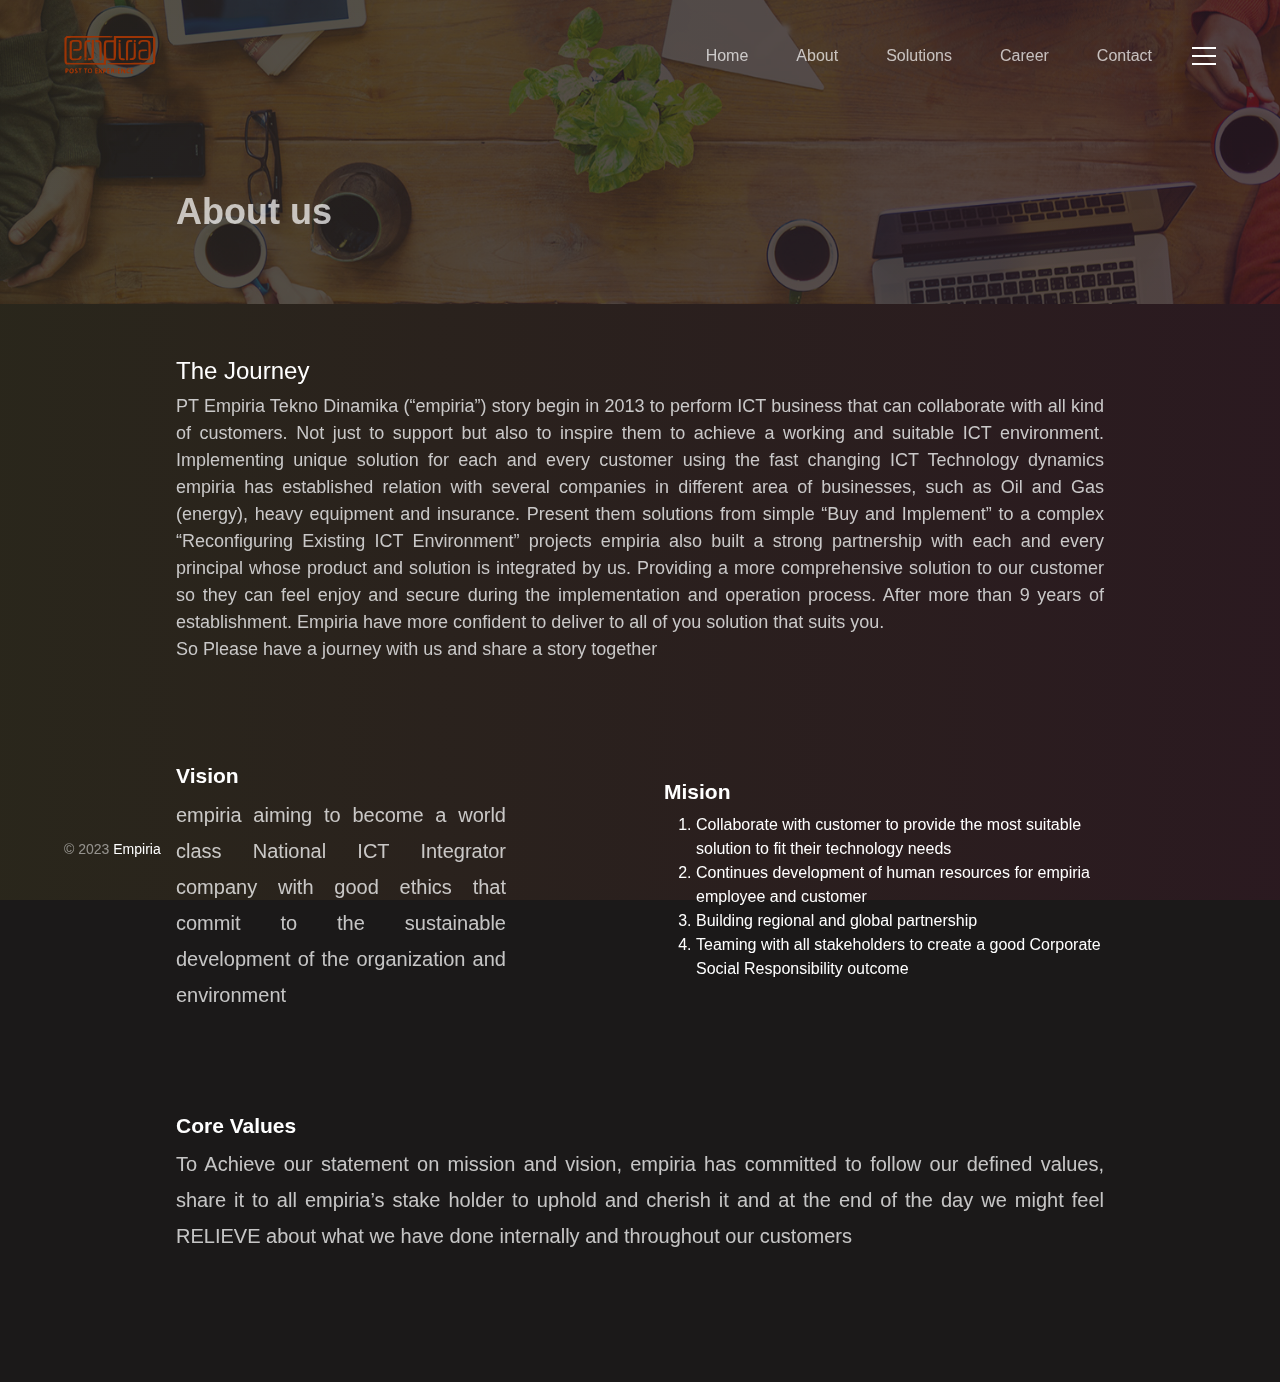
==== about.html @ c539d30f "First Commit" ====
<!doctype html>
<html class="no-js" lang="en">

<head>
  <meta http-equiv="content-type" content="text/html; charset=UTF-8">

  <!-- Page Title Here -->
  <title>EMPIRIA | Post to experience</title>

  <!-- Meta -->
  <!-- Page Description Here -->
  <meta name="description"
    content="Empiria - Post to experience">

  <!-- Disable screen scaling-->
  <meta name="viewport" content="width=device-width, initial-scale=1, user-scalable=yes, shrink-to-fit=no">

  <link rel="favicon icon" href="img/logo-empiria.svg">

  <!-- Twitter Meta -->
  <meta name="twitter:site" content="@empiria">
  <meta name="twitter:creator" content="@empiria">
  <meta name="twitter:card" content="summary">
  <meta name="twitter:title" content="Page Title">
  <meta name="twitter:description" content="Empiria - Post to experience">
  <meta name="twitter:image" content="/img/logo-empiria-new.svg">

  <!-- Facebook Meta -->
  <meta property="og:url" content="your website url here">
  <meta property="og:title" content="Page Title">
  <meta property="og:description" content="Empiria - Post to experience">
  <meta property="og:type" content="website">
  <meta property="og:image" content="/img/logo-empiria-new.svg">
  <meta property="og:image:secure_url" content="/img/logo-empiria-new.svg">
  <meta property="og:image:type" content="image/jpg">
  <meta property="og:image:width" content="1200">
  <meta property="og:image:height" content="630">

  <!-- Place favicon.ico and apple-touch-icon(s) in the root directory -->
  <link rel="stylesheet" href="./js/fullpage/jquery.fullpage.min.css">

  <!-- Web fonts and Web Icons -->
  <link rel="stylesheet" href="./fonts/ionicons/stylesheet.css">
  <link rel="stylesheet" href="./fonts/font-awesome.min.css">

  <!-- Vendor CSS style -->
  <link rel="stylesheet" href="./css/page-loader.css">
  <link rel="stylesheet" href="./css/bootstrap.min.css">
  <link rel="stylesheet" href="./js/swiper/swiper-bundle.css">
  <link rel="stylesheet" href="./js/vegas/vegas.min.css">

  <!-- Main CSS files -->
  <link rel="stylesheet" href="./css/main.css">

  <!-- add alt layout here -->
  <link rel="stylesheet" href="./css/style-default.css">

  <script src="./js/vendor/modernizr-2.7.1.min.js"></script>
</head>

<body id="menu" class="body-page">
  <!-- Begin of navigation bar .navbar-top -->
  <header class="navbar-top navbar navbar-a navbar-expand-lg navbar-dark ">
    <nav class="container-fluid px-0">

      <!-- Logo -->
      <a class="navbar-brand" href="./index.html">
        <span class="logo">
          <img class="light-logo" src="img/logo-empiria-new.svg" alt="Empiria">
        </span>
      </a>

      <!-- Menu button -->
      <button class="navbar-toggler order-lg-2" type="button" data-bs-toggle="collapse"
        data-bs-target="#navbarMenuCollapse" aria-controls="navbarMenuCollapse" aria-expanded="false"
        aria-label="Toggle navigation">
        <span class="icon icon-menu icon-menu-a">
          <span class="bars">
            <span class="bar1"></span>
            <span class="bar2"></span>
            <span class="bar3"></span>
          </span>
        </span>
      </button>

      <!-- Navigation menu -->
      <div class="collapse navbar-collapse order-lg-1" id="navbarMenuCollapse">
        <div class="navbar-menu-wrapper">
          <div class="nav-body">
            <!-- Menu links at top -->
            <ul class="navbar-nav nav-menu-top">
              <li class="nav-item" data-section-anchor="home">
                <a class="nav-link" aria-current="page" href="./index.html">Home</a>
              </li>
              <li class="nav-item" data-section-anchor="home">
                <a class="nav-link" aria-current="page" href="./about.html">About</a>
              </li>
              <li class="nav-item" data-section-anchor="home">
                <a class="nav-link" aria-current="page" href="./solutions.html">Solutions</a>
              </li>
              <li class="nav-item" data-section-anchor="home">
                <a class="nav-link" aria-current="page" href="./career.html">Career</a>
              </li>
              <li class="nav-item" data-section-anchor="home">
                <a class="nav-link" aria-current="page" href="./contact.html">Contact</a>
              </li>
            </ul>

          </div>

        </div>
      </div>
    </nav>
  </header>
  <!-- End of navigation bar .navbar-top -->
  <!-- BEGIN OF page main content -->
  <main class="page-main sections-scroll scroll-anim" id="mainpage">

    <!-- Begin of hero section -->
    <section id="home" class="section hero-item-a ">

      <div class="section-cover ">
        <!-- <img class="fit opacity-8" src="img/items/img-sample2.jpg" alt="person"> -->
        <img class="fit opacity-2" src="img/about-us-1.jpg" alt="cover">
      </div>
      
      <div class="cover-page">
        <div class="cover-bg bg-gradient-primary opacity-1"></div>
      </div>

      <!-- Begin of section body -->
      <div class="section-body">
        <!-- content -->
        <div class="hero-content section-content container content-width anim">
          <div class="row">
            <div class="content-col col-12 col-md-8 text-left">
              <!-- title and description -->
              <div class="title-desc">
                <!-- <h1 class="display-title hero-title anim-1">About us</h1> -->
                <h4 class="subtitle">About us</h4>
              </div>
            </div>

          </div>
        </div>
      </div>
      <!-- End of section body -->

    </section>
    <!-- End of hero section -->
    <!-- Begin of about section -->
    <section id="about" class="section section-a" style="margin-top: -140px">
      <!-- Begin of section body -->
      <div class="section-body">
        <!-- content -->
        <div class="section-content container content-width anim">
          <div class="row">
            <div class="col-12 text-left">

              <!-- article content -->
              <article class="article mt-5">
                <hr class="opacity-0">
                <h4>The Journey</h4>
                <p align="justify" style="font-size: 18px; color: #c9c8c8;">
                  PT Empiria Tekno Dinamika (“empiria”) story begin in 2013 to perform ICT business that can collaborate with all kind of customers. Not just to support but also to inspire them to achieve a working and suitable ICT environment. Implementing unique solution for each and every customer using the fast changing ICT Technology dynamics empiria has established relation with several companies in different area of businesses, such as Oil and Gas (energy), heavy equipment and insurance. Present them solutions from simple “Buy and Implement” to a complex “Reconfiguring Existing ICT Environment” projects empiria also built a strong partnership with each and every principal whose product and solution is integrated by us. Providing a more comprehensive solution to our customer so they can feel enjoy and secure during the implementation and operation process. After more than 9 years of establishment. Empiria have more confident to deliver to all of you solution that suits you.<br/>So Please have a journey with us and share a story together
                </p>

                <!-- sample images -->
                <div class="row g-5 align-items-center mt-4">
                  <div class="col-12 col-md-6">
                    <!-- image -->
                    <div class="item item-image-b col-12 col-lg-9">
                      <div class="item-body">
                        <div class="desc">
                          <h4>Vision</h4>
                          <p align="justify">empiria aiming to become a world class National ICT Integrator company with good ethics that commit to the sustainable development of the organization and environment</p>
                        </div>
                      </div>
                    </div>
                    <!-- end of image -->
                  </div>
                  <div class="col-12 col-md-6">
                    <!-- image -->
                    <div class="item item-image-b">
                      <div class="item-body">
                        <div class="desc">
                          <h4>Mision</h4>
                          <p align="justify">
                            <ol>
                              <li>Collaborate with customer to provide the most suitable solution to fit their technology needs</li>
                              <li>Continues development of human resources for empiria employee and customer</li>
                              <li>Building regional and global partnership</li>
                              <li>Teaming with all stakeholders to create a good Corporate Social Responsibility outcome</li>
                            </ol>
                          </p>
                        </div>
                      </div>
                    </div>
                    <!-- end of image -->
                  </div>
                </div>
                <!-- end of sample images -->
                <div class="row g-5 align-items-center mt-4">
                  <div class="col-12 col-md-12">
                    <!-- image -->
                    <div class="item item-image-b col-12 col-lg-12">
                      <div class="item-body">
                        <div class="desc">
                          <h4>Core Values</h4>
                          <p align="justify">To Achieve our statement on mission and vision, empiria has committed to follow our defined values, share it to all empiria’s stake holder to uphold and cherish it and at the end of the day we might feel RELIEVE about what we have done internally and throughout our customers</p>
                        </div>
                      </div>
                    </div>
                    <!-- end of image -->
                  </div>
                </div>
              </article>

            </div>

          </div>
        </div>
      </div>
      <!-- End of section body -->

    </section>
    <!-- End of about section -->
    
  </main>
  <!-- END OF page main content -->

  <!-- BEGIN OF page footer -->
  <footer id="site-footer" class="footer-page ">
    <!-- Left content -->
    <div class="footer-left">
      <p class="note text-sm">&copy; 2023 <a href="http://highhay.com"><span class="marked">Empiria</span></a>
      </p>
    </div>
  </footer>
  <!-- END OF site footer -->

  <!-- scripts -->
  <!-- All Javascript plugins goes here -->
  <script src="./js/bootstrap.min.js"></script>

  <!-- All vendor scripts -->
  <script src="./js/swiper/swiper-bundle.min.js"></script>
  <script src="./js/rellax/rellax-custom.js"></script>
  <script src="./js/axios/axios.min.js"></script>

  <!-- Custom made script -->
  <script src="./js/scroll-slider.js"></script>
  <script src="./js/section-scroll.js"></script>
  <script src="./js/scroll-anim.js"></script>

  <!-- Javascript main files -->
  <script src="./js/main.js"></script>

  <script src="./js/init-form.js"></script>

</body>

</html>
---- css/page-loader.css ----
/*----------------------------------------------------------------------
Page loader CSS BY cutekit.net

USAGE:
------
- Add this as an external CSS file and put it before other css links inside
html file
- Add the following tag inside HTML file :
<div class="page-loader" id="page-loader">
    <div>
        <div class="icon"></div>
        <p>loading</p>
    </div>
</div>
------------------------------------------------------------------------*/
.page-loader {
  position: fixed;
  z-index: 200;
  width: 100%;
  height: 100%;
  top: 0;
  left: 0;
  color: #ffffff;
  background: #1b1919;
  display: block; }

.page-loader .fa {
  font-size: 2.5rem; }

.page-loader,
.page-loader.visible {
  transition: 1.2s ease-in;
  opacity: 1;
  visibility: visible; }

.page-loader.p-hidden {
  visibility: hidden;
  opacity: 0; }

.page-loader div {
  position: absolute;
  top: 50%;
  width: 100%;
  text-align: center;
  margin-top: 0;
  display: block;
  transform: translateY(-50%); }

.page-loader div .icon {
  position: absolute;
  display: inline-block;
  margin-left: -40px;
  margin-top: -40px;
  left: 50%;
  width: 80px;
  height: 80px;
  content: "";
  background: transparent;
  border-radius: 100px;
  border: 2px solid currentColor;
  border-top-color: transparent;
  border-bottom-color: transparent; }

.page-loader div p {
  margin-top: 0;
  margin-bottom: 0;
  font-size: 14px;
  color: currentColor;
  letter-spacing: 1em;
  padding-left: 1em;
  text-transform: uppercase;
  font-family: 'Montserrat', 'Roboto', 'Helvetica', sans-serif;
  font-weight: bold; }

.icon-spin,
.icon-loading-a {
  -webkit-animation: spin 1s infinite linear;
          animation: spin 1s infinite linear; }

@-webkit-keyframes spin {
  0% {
    transform: rotate(0deg); }
  100% {
    transform: rotate(359deg); } }

@keyframes spin {
  0% {
    transform: rotate(0deg); }
  100% {
    transform: rotate(359deg); } }
---- js/vegas/vegas.min.css ----
/*
	vegas vieo background
*/
.vegas-overlay,.vegas-slide,.vegas-slide-inner,.vegas-timer,.vegas-wrapper{position:absolute;top:0;left:0;bottom:0;right:0;overflow:hidden;border:none;padding:0;margin:0}.vegas-overlay{opacity:.5;background:url(overlays/02.png) center center}.vegas-timer{top:auto;bottom:0;height:2px}.vegas-timer-progress{width:0;height:100%;background:#fff;-webkit-transition:width ease-out;transition:width ease-out}.vegas-timer-running .vegas-timer-progress{width:100%}.vegas-slide,.vegas-slide-inner{margin:0;padding:0;background:center center no-repeat;-webkit-transform:translateZ(0);transform:translateZ(0)}body .vegas-container{overflow:hidden!important;position:relative}.vegas-video{min-width:100%;min-height:100%;width:auto;height:auto}body.vegas-container{overflow:auto;position:static;z-index:-2}body.vegas-container>.vegas-overlay,body.vegas-container>.vegas-slide,body.vegas-container>.vegas-timer{position:fixed;z-index:-1}:root body.vegas-container>.vegas-overlay,:root body.vegas-container>.vegas-slide,_::full-page-media,_:future{bottom:-76px}.vegas-transition-fade,.vegas-transition-fade2{opacity:0}.vegas-transition-fade-in,.vegas-transition-fade2-in{opacity:1}.vegas-transition-fade2-out{opacity:0}.vegas-transition-blur,.vegas-transition-blur2{opacity:0;-webkit-filter:blur(32px);filter:blur(32px)}.vegas-transition-blur-in,.vegas-transition-blur2-in{opacity:1;-webkit-filter:blur(0px);filter:blur(0px)}.vegas-transition-blur2-out{opacity:0}.vegas-transition-flash,.vegas-transition-flash2{opacity:0;-webkit-filter:brightness(25);filter:brightness(25)}.vegas-transition-flash-in,.vegas-transition-flash2-in{opacity:1;-webkit-filter:brightness(1);filter:brightness(1)}.vegas-transition-flash2-out{opacity:0;-webkit-filter:brightness(25);filter:brightness(25)}.vegas-transition-negative,.vegas-transition-negative2{opacity:0;-webkit-filter:invert(100%);filter:invert(100%)}.vegas-transition-negative-in,.vegas-transition-negative2-in{opacity:1;-webkit-filter:invert(0);filter:invert(0)}.vegas-transition-negative2-out{opacity:0;-webkit-filter:invert(100%);filter:invert(100%)}.vegas-transition-burn,.vegas-transition-burn2{opacity:0;-webkit-filter:contrast(1000%) saturate(1000%);filter:contrast(1000%) saturate(1000%)}.vegas-transition-burn-in,.vegas-transition-burn2-in{opacity:1;-webkit-filter:contrast(100%) saturate(100%);filter:contrast(100%) saturate(100%)}.vegas-transition-burn2-out{opacity:0;-webkit-filter:contrast(1000%) saturate(1000%);filter:contrast(1000%) saturate(1000%)}.vegas-transition-slideLeft,.vegas-transition-slideLeft2{-webkit-transform:translateX(100%);-ms-transform:translateX(100%);transform:translateX(100%)}.vegas-transition-slideLeft-in,.vegas-transition-slideLeft2-in{-webkit-transform:translateX(0%);-ms-transform:translateX(0%);transform:translateX(0%)}.vegas-transition-slideLeft2-out,.vegas-transition-slideRight,.vegas-transition-slideRight2{-webkit-transform:translateX(-100%);-ms-transform:translateX(-100%);transform:translateX(-100%)}.vegas-transition-slideRight-in,.vegas-transition-slideRight2-in{-webkit-transform:translateX(0%);-ms-transform:translateX(0%);transform:translateX(0%)}.vegas-transition-slideRight2-out{-webkit-transform:translateX(100%);-ms-transform:translateX(100%);transform:translateX(100%)}.vegas-transition-slideUp,.vegas-transition-slideUp2{-webkit-transform:translateY(100%);-ms-transform:translateY(100%);transform:translateY(100%)}.vegas-transition-slideUp-in,.vegas-transition-slideUp2-in{-webkit-transform:translateY(0%);-ms-transform:translateY(0%);transform:translateY(0%)}.vegas-transition-slideDown,.vegas-transition-slideDown2,.vegas-transition-slideUp2-out{-webkit-transform:translateY(-100%);-ms-transform:translateY(-100%);transform:translateY(-100%)}.vegas-transition-slideDown-in,.vegas-transition-slideDown2-in{-webkit-transform:translateY(0%);-ms-transform:translateY(0%);transform:translateY(0%)}.vegas-transition-slideDown2-out{-webkit-transform:translateY(100%);-ms-transform:translateY(100%);transform:translateY(100%)}.vegas-transition-zoomIn,.vegas-transition-zoomIn2{-webkit-transform:scale(0);-ms-transform:scale(0);transform:scale(0);opacity:0}.vegas-transition-zoomIn-in,.vegas-transition-zoomIn2-in{-webkit-transform:scale(1);-ms-transform:scale(1);transform:scale(1);opacity:1}.vegas-transition-zoomIn2-out,.vegas-transition-zoomOut,.vegas-transition-zoomOut2{-webkit-transform:scale(2);-ms-transform:scale(2);transform:scale(2);opacity:0}.vegas-transition-zoomOut-in,.vegas-transition-zoomOut2-in{-webkit-transform:scale(1);-ms-transform:scale(1);transform:scale(1);opacity:1}.vegas-transition-zoomOut2-out{-webkit-transform:scale(0);-ms-transform:scale(0);transform:scale(0);opacity:0}.vegas-transition-swirlLeft,.vegas-transition-swirlLeft2{-webkit-transform:scale(2) rotate(35deg);-ms-transform:scale(2) rotate(35deg);transform:scale(2) rotate(35deg);opacity:0}.vegas-transition-swirlLeft-in,.vegas-transition-swirlLeft2-in{-webkit-transform:scale(1) rotate(0deg);-ms-transform:scale(1) rotate(0deg);transform:scale(1) rotate(0deg);opacity:1}.vegas-transition-swirlLeft2-out,.vegas-transition-swirlRight,.vegas-transition-swirlRight2{-webkit-transform:scale(2) rotate(-35deg);-ms-transform:scale(2) rotate(-35deg);transform:scale(2) rotate(-35deg);opacity:0}.vegas-transition-swirlRight-in,.vegas-transition-swirlRight2-in{-webkit-transform:scale(1) rotate(0deg);-ms-transform:scale(1) rotate(0deg);transform:scale(1) rotate(0deg);opacity:1}.vegas-transition-swirlRight2-out{-webkit-transform:scale(2) rotate(35deg);-ms-transform:scale(2) rotate(35deg);transform:scale(2) rotate(35deg);opacity:0}.vegas-animation-kenburns{-webkit-animation:kenburns ease-out;animation:kenburns ease-out}@-webkit-keyframes kenburns{0%{-webkit-transform:scale(1.5);transform:scale(1.5)}100%{-webkit-transform:scale(1);transform:scale(1)}}@keyframes kenburns{0%{-webkit-transform:scale(1.5);transform:scale(1.5)}100%{-webkit-transform:scale(1);transform:scale(1)}}.vegas-animation-kenburnsUp{-webkit-animation:kenburnsUp ease-out;animation:kenburnsUp ease-out}@-webkit-keyframes kenburnsUp{0%{-webkit-transform:scale(1.5) translate(0,10%);transform:scale(1.5) translate(0,10%)}100%{-webkit-transform:scale(1) translate(0,0);transform:scale(1) translate(0,0)}}@keyframes kenburnsUp{0%{-webkit-transform:scale(1.5) translate(0,10%);transform:scale(1.5) translate(0,10%)}100%{-webkit-transform:scale(1) translate(0,0);transform:scale(1) translate(0,0)}}.vegas-animation-kenburnsDown{-webkit-animation:kenburnsDown ease-out;animation:kenburnsDown ease-out}@-webkit-keyframes kenburnsDown{0%{-webkit-transform:scale(1.5) translate(0,-10%);transform:scale(1.5) translate(0,-10%)}100%{-webkit-transform:scale(1) translate(0,0);transform:scale(1) translate(0,0)}}@keyframes kenburnsDown{0%{-webkit-transform:scale(1.5) translate(0,-10%);transform:scale(1.5) translate(0,-10%)}100%{-webkit-transform:scale(1) translate(0,0);transform:scale(1) translate(0,0)}}.vegas-animation-kenburnsLeft{-webkit-animation:kenburnsLeft ease-out;animation:kenburnsLeft ease-out}@-webkit-keyframes kenburnsLeft{0%{-webkit-transform:scale(1.5) translate(10%,0);transform:scale(1.5) translate(10%,0)}100%{-webkit-transform:scale(1) translate(0,0);transform:scale(1) translate(0,0)}}@keyframes kenburnsLeft{0%{-webkit-transform:scale(1.5) translate(10%,0);transform:scale(1.5) translate(10%,0)}100%{-webkit-transform:scale(1) translate(0,0);transform:scale(1) translate(0,0)}}.vegas-animation-kenburnsRight{-webkit-animation:kenburnsRight ease-out;animation:kenburnsRight ease-out}@-webkit-keyframes kenburnsRight{0%{-webkit-transform:scale(1.5) translate(-10%,0);transform:scale(1.5) translate(-10%,0)}100%{-webkit-transform:scale(1) translate(0,0);transform:scale(1) translate(0,0)}}@keyframes kenburnsRight{0%{-webkit-transform:scale(1.5) translate(-10%,0);transform:scale(1.5) translate(-10%,0)}100%{-webkit-transform:scale(1) translate(0,0);transform:scale(1) translate(0,0)}}.vegas-animation-kenburnsUpLeft{-webkit-animation:kenburnsUpLeft ease-out;animation:kenburnsUpLeft ease-out}@-webkit-keyframes kenburnsUpLeft{0%{-webkit-transform:scale(1.5) translate(10%,10%);transform:scale(1.5) translate(10%,10%)}100%{-webkit-transform:scale(1) translate(0,0);transform:scale(1) translate(0,0)}}@keyframes kenburnsUpLeft{0%{-webkit-transform:scale(1.5) translate(10%,10%);transform:scale(1.5) translate(10%,10%)}100%{-webkit-transform:scale(1) translate(0,0);transform:scale(1) translate(0,0)}}.vegas-animation-kenburnsUpRight{-webkit-animation:kenburnsUpRight ease-out;animation:kenburnsUpRight ease-out}@-webkit-keyframes kenburnsUpRight{0%{-webkit-transform:scale(1.5) translate(-10%,10%);transform:scale(1.5) translate(-10%,10%)}100%{-webkit-transform:scale(1) translate(0,0);transform:scale(1) translate(0,0)}}@keyframes kenburnsUpRight{0%{-webkit-transform:scale(1.5) translate(-10%,10%);transform:scale(1.5) translate(-10%,10%)}100%{-webkit-transform:scale(1) translate(0,0);transform:scale(1) translate(0,0)}}.vegas-animation-kenburnsDownLeft{-webkit-animation:kenburnsDownLeft ease-out;animation:kenburnsDownLeft ease-out}@-webkit-keyframes kenburnsDownLeft{0%{-webkit-transform:scale(1.5) translate(10%,-10%);transform:scale(1.5) translate(10%,-10%)}100%{-webkit-transform:scale(1) translate(0,0);transform:scale(1) translate(0,0)}}@keyframes kenburnsDownLeft{0%{-webkit-transform:scale(1.5) translate(10%,-10%);transform:scale(1.5) translate(10%,-10%)}100%{-webkit-transform:scale(1) translate(0,0);transform:scale(1) translate(0,0)}}.vegas-animation-kenburnsDownRight{-webkit-animation:kenburnsDownRight ease-out;animation:kenburnsDownRight ease-out}@-webkit-keyframes kenburnsDownRight{0%{-webkit-transform:scale(1.5) translate(-10%,-10%);transform:scale(1.5) translate(-10%,-10%)}100%{-webkit-transform:scale(1) translate(0,0);transform:scale(1) translate(0,0)}}@keyframes kenburnsDownRight{0%{-webkit-transform:scale(1.5) translate(-10%,-10%);transform:scale(1.5) translate(-10%,-10%)}100%{-webkit-transform:scale(1) translate(0,0);transform:scale(1) translate(0,0)}}
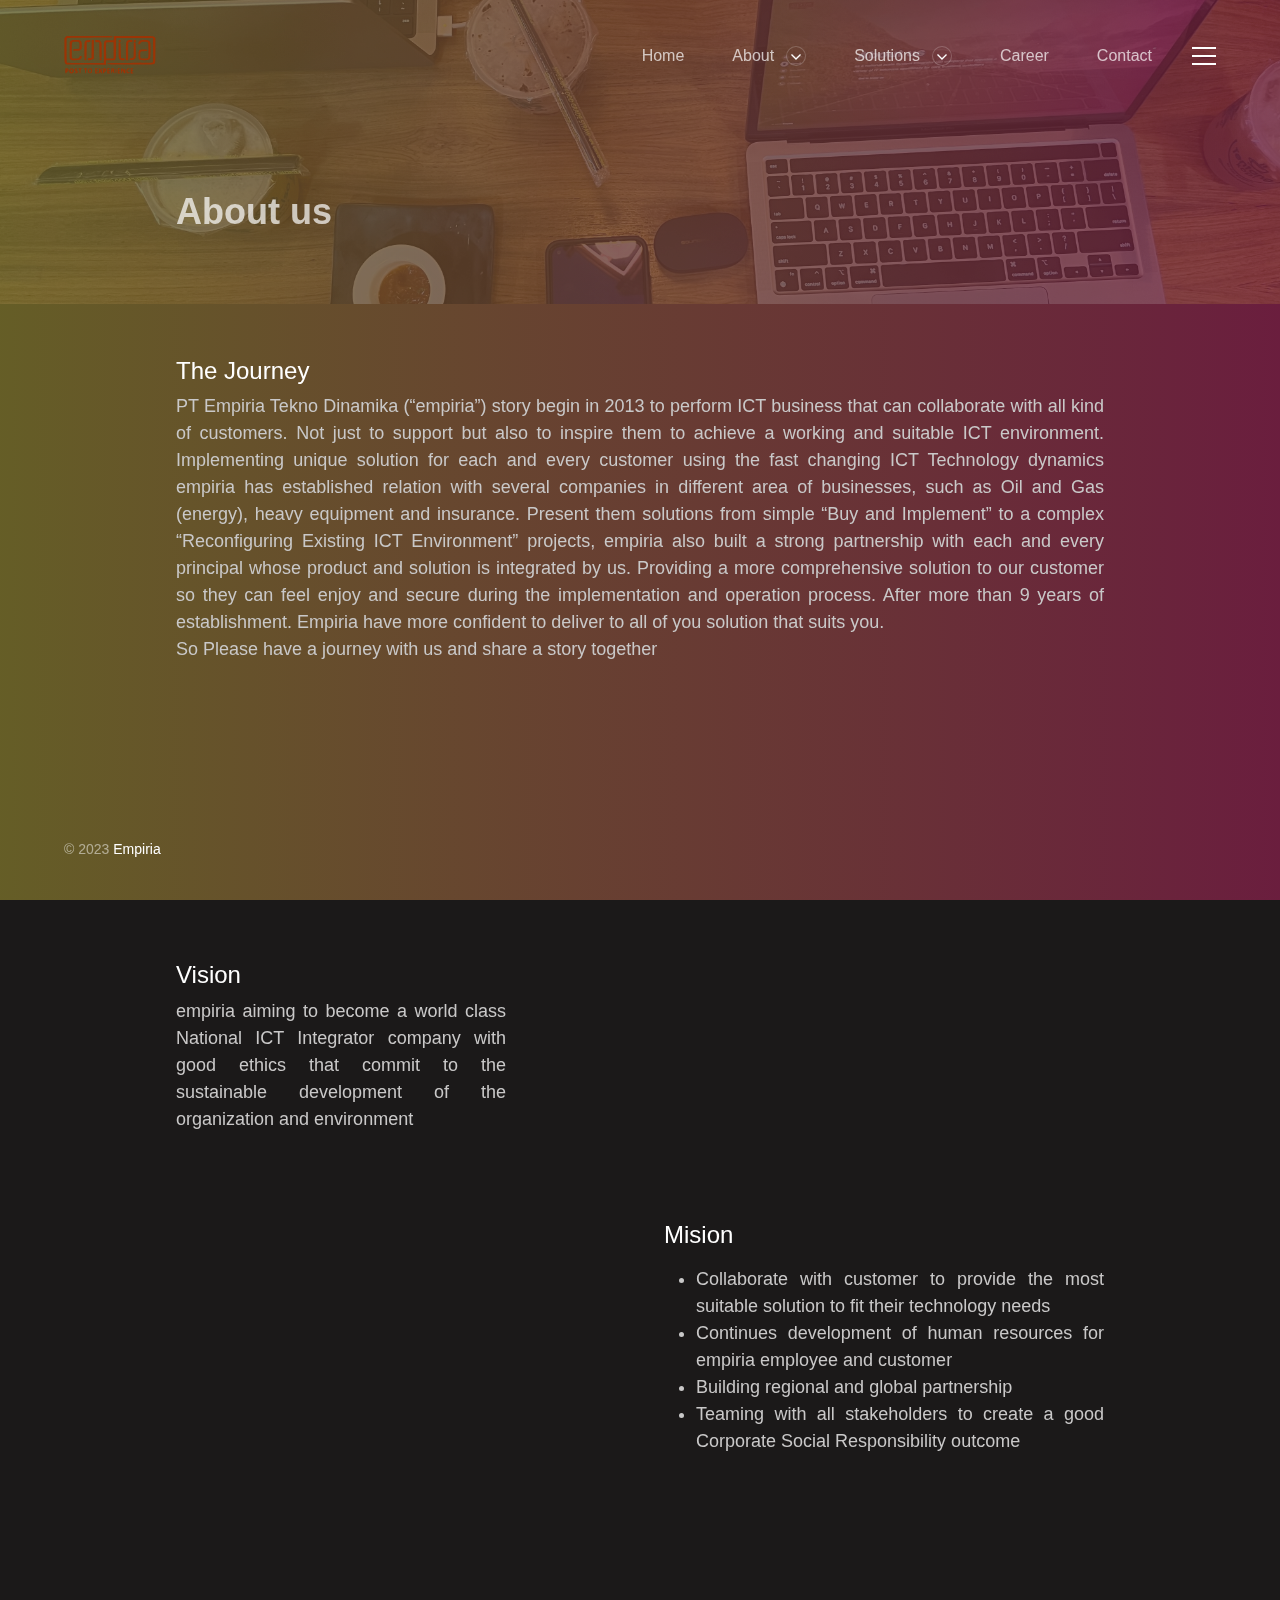
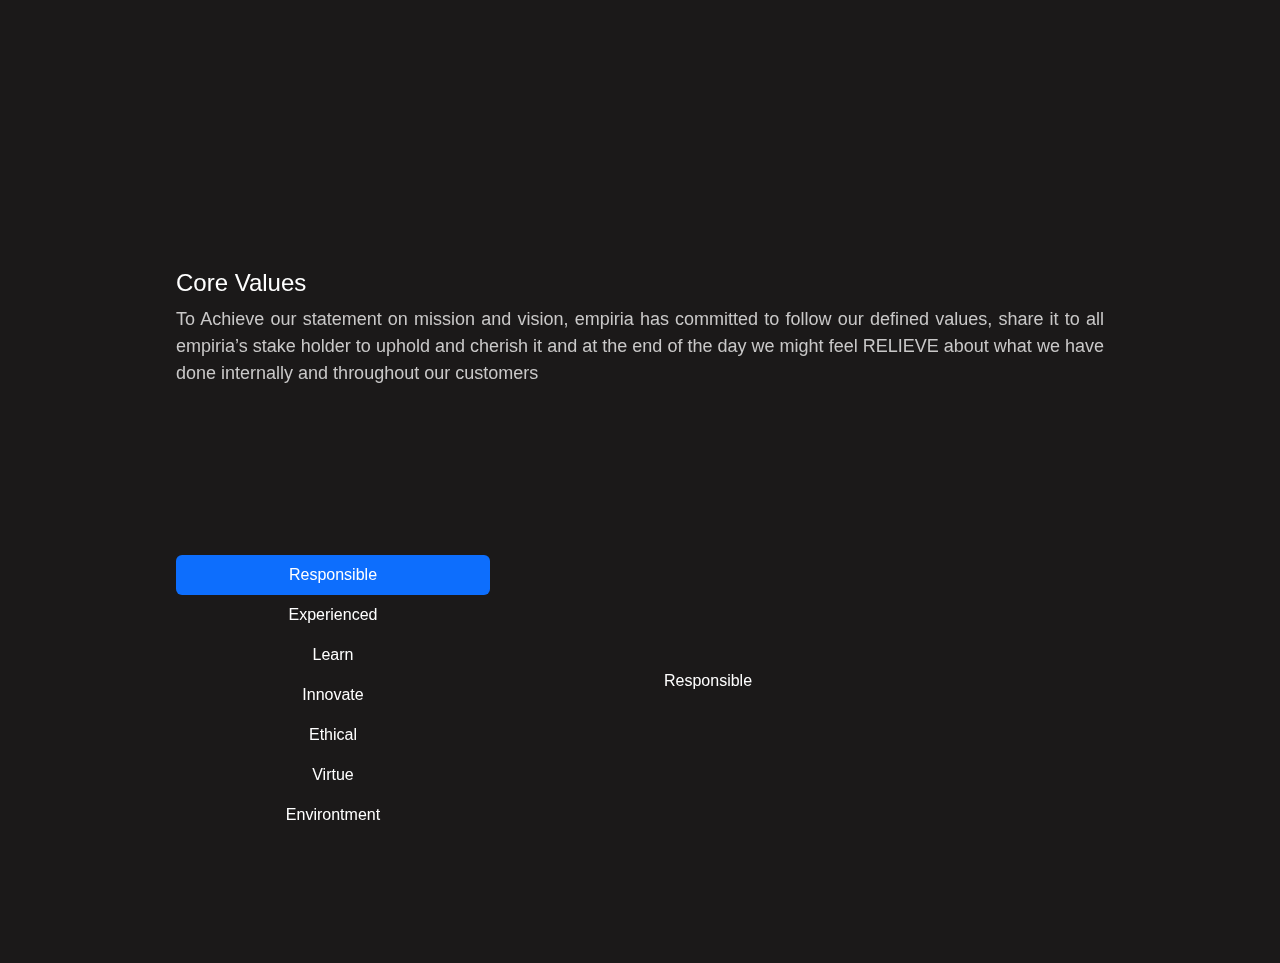
==== commit c1636aea: "Fixing new" ====
--- a/about.html
+++ b/about.html
@@ -92,11 +92,27 @@
               <li class="nav-item" data-section-anchor="home">
                 <a class="nav-link" aria-current="page" href="./index.html">Home</a>
               </li>
-              <li class="nav-item" data-section-anchor="home">
-                <a class="nav-link" aria-current="page" href="./about.html">About</a>
-              </li>
-              <li class="nav-item" data-section-anchor="home">
-                <a class="nav-link" aria-current="page" href="./solutions.html">Solutions</a>
+              <li class="nav-item dropdown">
+                <a class="nav-link dropdown-toggle" href="#" id="navbarTopDropdown" role="button"
+                  data-bs-toggle="dropdown" aria-expanded="false">
+                  About
+                </a>
+                <ul class="dropdown-menu" aria-labelledby="navbarTopDropdown">
+                  <li><a class="dropdown-item" href="./about.html#journey">The Journey</a></li>
+                  <li><a class="dropdown-item" href="./about.html#visi">Vision Mission</a></li>
+                  <li><a class="dropdown-item" href="./about.html#corevalue">Core Value</a></li>
+                </ul>
+              </li>
+              <li class="nav-item dropdown">
+                <a class="nav-link dropdown-toggle" href="#" id="navbarTopDropdown" role="button"
+                  data-bs-toggle="dropdown" aria-expanded="false">
+                  Solutions
+                </a>
+                <ul class="dropdown-menu" aria-labelledby="navbarTopDropdown">
+                  <li><a class="dropdown-item" href="./solutions.html#secure">Secure Green Technology</a></li>
+                  <li><a class="dropdown-item" href="./solutions.html#bussiness">Bussiness Collaboration</a></li>
+                  <li><a class="dropdown-item" href="./solutions.html#services">Managed Services</a></li>
+                </ul>
               </li>
               <li class="nav-item" data-section-anchor="home">
                 <a class="nav-link" aria-current="page" href="./career.html">Career</a>
@@ -121,15 +137,15 @@
 
       <div class="section-cover ">
         <!-- <img class="fit opacity-8" src="img/items/img-sample2.jpg" alt="person"> -->
-        <img class="fit opacity-2" src="img/about-us-1.jpg" alt="cover">
+        <img class="fit opacity-2" src="img/IMG_2009.jpg" alt="cover">
       </div>
       
       <div class="cover-page">
-        <div class="cover-bg bg-gradient-primary opacity-1"></div>
+        <div class="cover-bg bg-gradient-primary opacity-5"></div>
       </div>
 
       <!-- Begin of section body -->
-      <div class="section-body">
+      <div class="section-body" id="journey">
         <!-- content -->
         <div class="hero-content section-content container content-width anim">
           <div class="row">
@@ -161,37 +177,67 @@
               <article class="article mt-5">
                 <hr class="opacity-0">
                 <h4>The Journey</h4>
-                <p align="justify" style="font-size: 18px; color: #c9c8c8;">
-                  PT Empiria Tekno Dinamika (“empiria”) story begin in 2013 to perform ICT business that can collaborate with all kind of customers. Not just to support but also to inspire them to achieve a working and suitable ICT environment. Implementing unique solution for each and every customer using the fast changing ICT Technology dynamics empiria has established relation with several companies in different area of businesses, such as Oil and Gas (energy), heavy equipment and insurance. Present them solutions from simple “Buy and Implement” to a complex “Reconfiguring Existing ICT Environment” projects empiria also built a strong partnership with each and every principal whose product and solution is integrated by us. Providing a more comprehensive solution to our customer so they can feel enjoy and secure during the implementation and operation process. After more than 9 years of establishment. Empiria have more confident to deliver to all of you solution that suits you.<br/>So Please have a journey with us and share a story together
+                <p align="justify" style="font-size: 18px; color: #c9c8c8;" >
+                  PT Empiria Tekno Dinamika (“empiria”) story begin in 2013 to perform ICT business that can collaborate with all kind of customers. Not just to support but also to inspire them to achieve a working and suitable ICT environment. Implementing unique solution for each and every customer using the fast changing ICT Technology dynamics empiria has established relation with several companies in different area of businesses, such as Oil and Gas (energy), heavy equipment and insurance. Present them solutions from simple “Buy and Implement” to a complex “Reconfiguring Existing ICT Environment” projects, empiria also built a strong partnership with each and every principal whose product and solution is integrated by us. Providing a more comprehensive solution to our customer so they can feel enjoy and secure during the implementation and operation process. After more than 9 years of establishment. Empiria have more confident to deliver to all of you solution that suits you.<br/>So Please have a journey with us and share a story together
                 </p>
 
                 <!-- sample images -->
-                <div class="row g-5 align-items-center mt-4">
+                <div class="row g-5 align-items-center" style="margin-top: 250px;" id="visi">
+                  <div class="col-12 col-md-6">
+                    <!-- image -->
+                    <div class="item item-image- col-12 col-lg-9">
+                      <div class="item-body">
+                        <div class="desc">
+                          <h4>Vision</h4>
+                          <p align="justify" style="font-size: 18px; color: #c9c8c8;">empiria aiming to become a world class National ICT Integrator company with good ethics that commit to the sustainable development of the organization and environment</p>
+                        </div>
+                      </div>
+                    </div>
+                    <!-- end of image -->
+                  </div>
+                  <div class="col-12 col-md-6">
+                    <!-- image -->
+                    <div class="item item-image-b">
+                      <div class="item-img rounded-md">
+                        <!-- <img class="fit" src="img/IMG_2009.jpg" alt=""> -->
+                      </div>
+                      <div class="item-body">
+                        <div class="desc">
+                          <!-- Image disini -->
+                          
+                        </div>
+                      </div>
+                    </div>
+                    <!-- end of image -->
+                  </div>
+                </div>
+                <!-- end of sample images -->
+                <!-- sample images -->
+                <div class="row g-5 align-items-center mt-4" id="misi">
                   <div class="col-12 col-md-6">
                     <!-- image -->
                     <div class="item item-image-b col-12 col-lg-9">
                       <div class="item-body">
                         <div class="desc">
-                          <h4>Vision</h4>
-                          <p align="justify">empiria aiming to become a world class National ICT Integrator company with good ethics that commit to the sustainable development of the organization and environment</p>
-                        </div>
-                      </div>
-                    </div>
-                    <!-- end of image -->
-                  </div>
-                  <div class="col-12 col-md-6">
-                    <!-- image -->
-                    <div class="item item-image-b">
+                          <!-- Image disini -->
+                        </div>
+                      </div>
+                    </div>
+                    <!-- end of image -->
+                  </div>
+                  <div class="col-12 col-md-6">
+                    <!-- image -->
+                    <div class="item item-image-">
                       <div class="item-body">
                         <div class="desc">
                           <h4>Mision</h4>
-                          <p align="justify">
-                            <ol>
+                          <p align="justify" style="font-size: 18px; color: #c9c8c8;">
+                            <ul style="font-size: 18px; color: #c9c8c8; text-align: justify;">
                               <li>Collaborate with customer to provide the most suitable solution to fit their technology needs</li>
                               <li>Continues development of human resources for empiria employee and customer</li>
                               <li>Building regional and global partnership</li>
                               <li>Teaming with all stakeholders to create a good Corporate Social Responsibility outcome</li>
-                            </ol>
+                            </ul>
                           </p>
                         </div>
                       </div>
@@ -200,14 +246,77 @@
                   </div>
                 </div>
                 <!-- end of sample images -->
-                <div class="row g-5 align-items-center mt-4">
+                <div class="row g-5 align-items-center" style="margin-top: 350px;" id="corevalue">
                   <div class="col-12 col-md-12">
                     <!-- image -->
-                    <div class="item item-image-b col-12 col-lg-12">
-                      <div class="item-body">
-                        <div class="desc">
+                    <div class="item item-image- col-12 col-lg-12">
+                      <div class="item-bod">
+                        <div class="des">
                           <h4>Core Values</h4>
-                          <p align="justify">To Achieve our statement on mission and vision, empiria has committed to follow our defined values, share it to all empiria’s stake holder to uphold and cherish it and at the end of the day we might feel RELIEVE about what we have done internally and throughout our customers</p>
+                          <p align="justify" style="font-size: 18px; color: #c9c8c8;">To Achieve our statement on mission and vision, empiria has committed to follow our defined values, share it to all empiria’s stake holder to uphold and cherish it and at the end of the day we might feel RELIEVE about what we have done internally and throughout our customers</p>
+                        </div>
+                      </div>
+                    </div>
+                    <!-- end of image -->
+                  </div>
+                </div>
+                
+                <!-- sample images -->
+                <div class="row g-5 align-items-center mt-0 mb-0" id="misi">
+                  <div class="col-12 col-md-12">
+                    <!-- image -->
+                    <div class="item item-image-b col-12 col-lg-9">
+                      <div class="item-body">
+                        <div class="desc">
+                          <!-- Image disini -->
+                        </div>
+                      </div>
+                    </div>
+                    <!-- end of image -->
+                  </div>
+                  <div class="col-12 col-md-6">
+                    <!-- image -->
+                    <div class="item item-image-b col-12 col-lg-9">
+                      <div class="item-body">
+                        <div class="desc">
+                            <div class="nav flex-column nav-pills me-3" id="v-pills-tab" role="tablist" aria-orientation="vertical">
+
+                              <button class="nav-link active" style="color: #FFFFFF" id="v-pills-responsible-tab" data-bs-toggle="pill" data-bs-target="#v-pills-responsible" type="button" role="tab" aria-controls="v-pills-responsible" aria-selected="true">Responsible</button>
+
+                              <button class="nav-link" style="color: #FFFFFF" id="v-pills-experienced-tab" data-bs-toggle="pill" data-bs-target="#v-pills-experienced" type="button" role="tab" aria-controls="v-pills-experienced" aria-selected="false">Experienced</button>
+
+                              <button class="nav-link" style="color: #FFFFFF" id="v-pills-learn-tab" data-bs-toggle="pill" data-bs-target="#v-pills-learn" type="button" role="tab" aria-controls="v-pills-learn" aria-selected="false">Learn</button>
+
+                              <button class="nav-link" style="color: #FFFFFF" id="v-pills-innovate-tab" data-bs-toggle="pill" data-bs-target="#v-pills-innovate" type="button" role="tab" aria-controls="v-pills-innovate" aria-selected="false">Innovate</button>
+
+                              <button class="nav-link" style="color: #FFFFFF" id="v-pills-ethical-tab" data-bs-toggle="pill" data-bs-target="#v-pills-ethical" type="button" role="tab" aria-controls="v-pills-ethical" aria-selected="false">Ethical</button>
+
+                              <button class="nav-link" style="color: #FFFFFF" id="v-pills-virtue-tab" data-bs-toggle="pill" data-bs-target="#v-pills-virtue" type="button" role="tab" aria-controls="v-pills-virtue" aria-selected="false">Virtue</button>
+
+                              <button class="nav-link" style="color: #FFFFFF" id="v-pills-environtment-tab" data-bs-toggle="pill" data-bs-target="#v-pills-environtment" type="button" role="tab" aria-controls="v-pills-environtment" aria-selected="false">Environtment</button>
+
+                            </div>
+                        </div>
+                      </div>
+                    </div>
+                    <!-- end of image -->
+                  </div>
+                  <div class="col-12 col-md-6">
+                    <!-- image -->
+                    <div class="item item-image-">
+                      <div class="item-body">
+                        <div class="desc">
+                          <div class="d-flex align-items-start">
+                            <div class="tab-content" id="v-pills-tabContent">
+                              <div class="tab-pane fade show active" id="v-pills-responsible" role="tabpanel" aria-labelledby="v-pills-responsible-tab">Responsible</div>
+                              <div class="tab-pane fade" id="v-pills-experienced" role="tabpanel" aria-labelledby="v-pills-experienced-tab">Experienced</div>
+                              <div class="tab-pane fade" id="v-pills-learn" role="tabpanel" aria-labelledby="v-pills-learn-tab">Learn</div>
+                              <div class="tab-pane fade" id="v-pills-innovate" role="tabpanel" aria-labelledby="v-pills-innovate-tab">Innovate</div>
+                              <div class="tab-pane fade" id="v-pills-ethical" role="tabpanel" aria-labelledby="v-pills-ethical-tab">Ethical</div>
+                              <div class="tab-pane fade" id="v-pills-virtue" role="tabpanel" aria-labelledby="v-pills-virtue-tab">Virtue</div>
+                              <div class="tab-pane fade" id="v-pills-environtment" role="tabpanel" aria-labelledby="v-pills-environtment-tab">Environtment</div>
+                            </div>
+                          </div>
                         </div>
                       </div>
                     </div>
